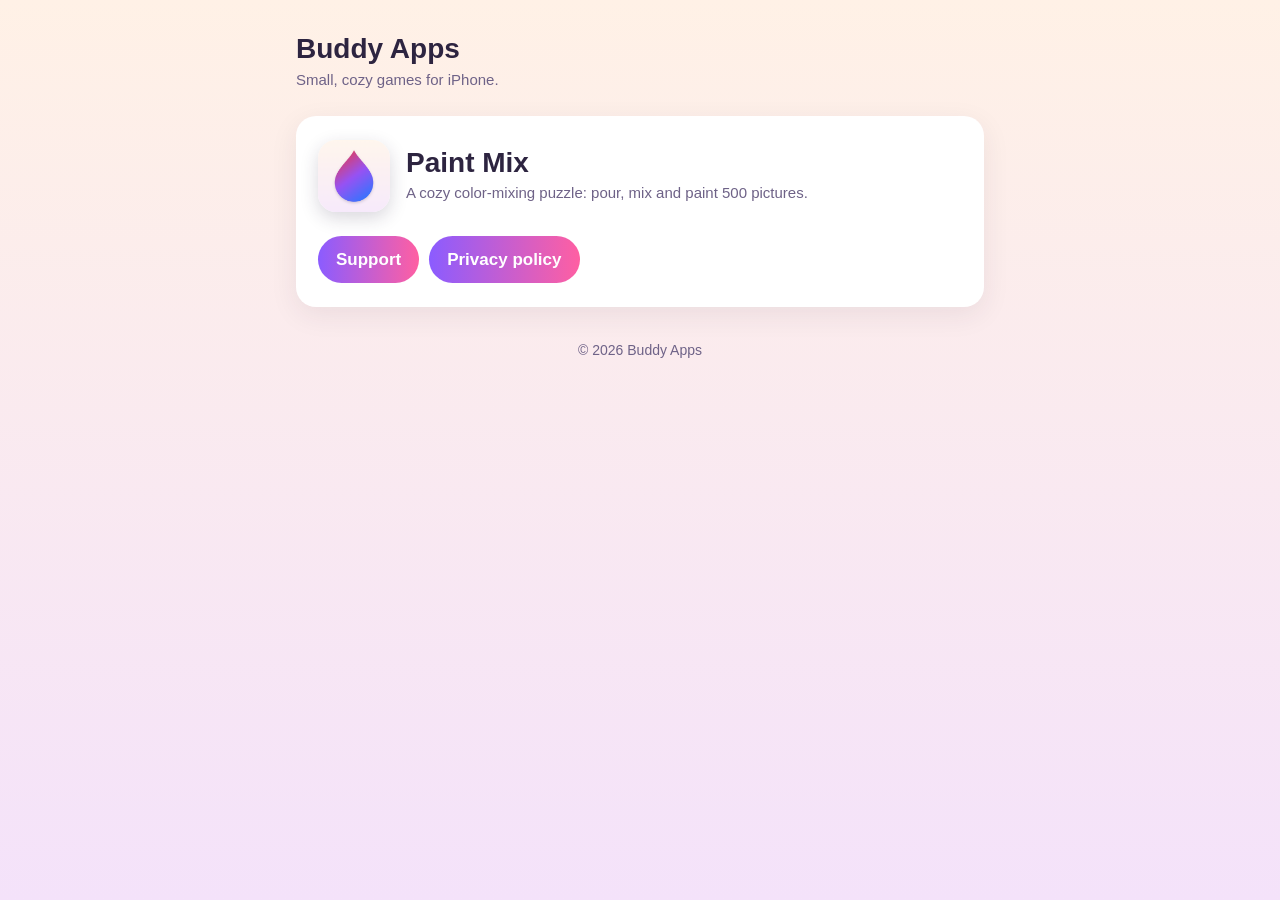
==== index.html @ f1ee9f76 "Add Buddy Apps home, Paint Mix privacy policy and support page" ====
<!doctype html>
<html lang="en">
<head>
  <meta charset="utf-8">
  <meta name="viewport" content="width=device-width, initial-scale=1">
  <title>Buddy Apps</title>
  <meta name="description" content="Buddy Apps makes small, cozy games for iPhone.">
  <link rel="stylesheet" href="style.css">
</head>
<body>
<main>
  <header class="app">
    <div>
      <h1>Buddy Apps</h1>
      <p>Small, cozy games for iPhone.</p>
    </div>
  </header>

  <section class="card">
    <header class="app">
      <img src="paint-mix/icon.png" alt="Paint Mix icon">
      <div>
        <h1>Paint Mix</h1>
        <p>A cozy color-mixing puzzle: pour, mix and paint 500 pictures.</p>
      </div>
    </header>
    <nav class="links">
      <a href="paint-mix/support/">Support</a>
      <a href="paint-mix/privacy/">Privacy policy</a>
    </nav>
  </section>

  <footer>© 2026 Buddy Apps</footer>
</main>
</body>
</html>
---- style.css ----
:root {
  --bg-top: #FFF1E6;
  --bg-bottom: #F4E2FA;
  --card: #FFFFFF;
  --ink: #2D2440;
  --ink-soft: #6E6287;
  --line: #E9DDF2;
  --accent: #8B5CFF;
  --accent-2: #FF5FA2;
}
@media (prefers-color-scheme: dark) {
  :root {
    --bg-top: #1E1830;
    --bg-bottom: #2A1F3D;
    --card: #2F2645;
    --ink: #F4EEF8;
    --ink-soft: #BFB3D6;
    --line: #43385C;
    --accent: #B39BFF;
    --accent-2: #FF8CBC;
  }
}

* { box-sizing: border-box; }
html { -webkit-text-size-adjust: 100%; }
body {
  margin: 0;
  min-height: 100vh;
  background: linear-gradient(var(--bg-top), var(--bg-bottom)) fixed;
  background-color: var(--bg-bottom);
  color: var(--ink);
  font: 17px/1.6 -apple-system, BlinkMacSystemFont, "Avenir Next", "Segoe UI", Roboto, sans-serif;
}
main { max-width: 720px; margin: 0 auto; padding: 32px 16px 48px; }

header.app { display: flex; align-items: center; gap: 16px; margin-bottom: 24px; }
header.app img { width: 72px; height: 72px; border-radius: 18px; box-shadow: 0 6px 18px rgba(45, 36, 64, 0.18); }
header.app h1 { margin: 0; font-size: 28px; line-height: 1.2; }
header.app p { margin: 2px 0 0; color: var(--ink-soft); font-size: 15px; }

.card {
  background: var(--card);
  border-radius: 20px;
  padding: 24px 22px;
  box-shadow: 0 8px 28px rgba(45, 36, 64, 0.08);
  margin-bottom: 20px;
}
.card > :first-child { margin-top: 0; }
.card > :last-child { margin-bottom: 0; }

h2 { font-size: 21px; margin: 28px 0 8px; line-height: 1.3; }
h3 { font-size: 17px; margin: 22px 0 4px; }
p, ul { margin: 0 0 12px; }
ul { padding-left: 22px; }
li { margin-bottom: 6px; }
a { color: var(--accent); text-underline-offset: 2px; }
.muted { color: var(--ink-soft); font-size: 15px; }

.summary {
  border-left: 4px solid var(--accent-2);
  padding: 4px 0 4px 14px;
  margin: 0 0 8px;
}

nav.links { display: flex; flex-wrap: wrap; gap: 10px; margin-top: 8px; }
nav.links a {
  display: inline-block;
  padding: 10px 18px;
  border-radius: 999px;
  background: linear-gradient(90deg, var(--accent), var(--accent-2));
  color: #fff;
  font-weight: 600;
  text-decoration: none;
}

footer { text-align: center; color: var(--ink-soft); font-size: 14px; margin-top: 32px; }
footer a { color: var(--ink-soft); }
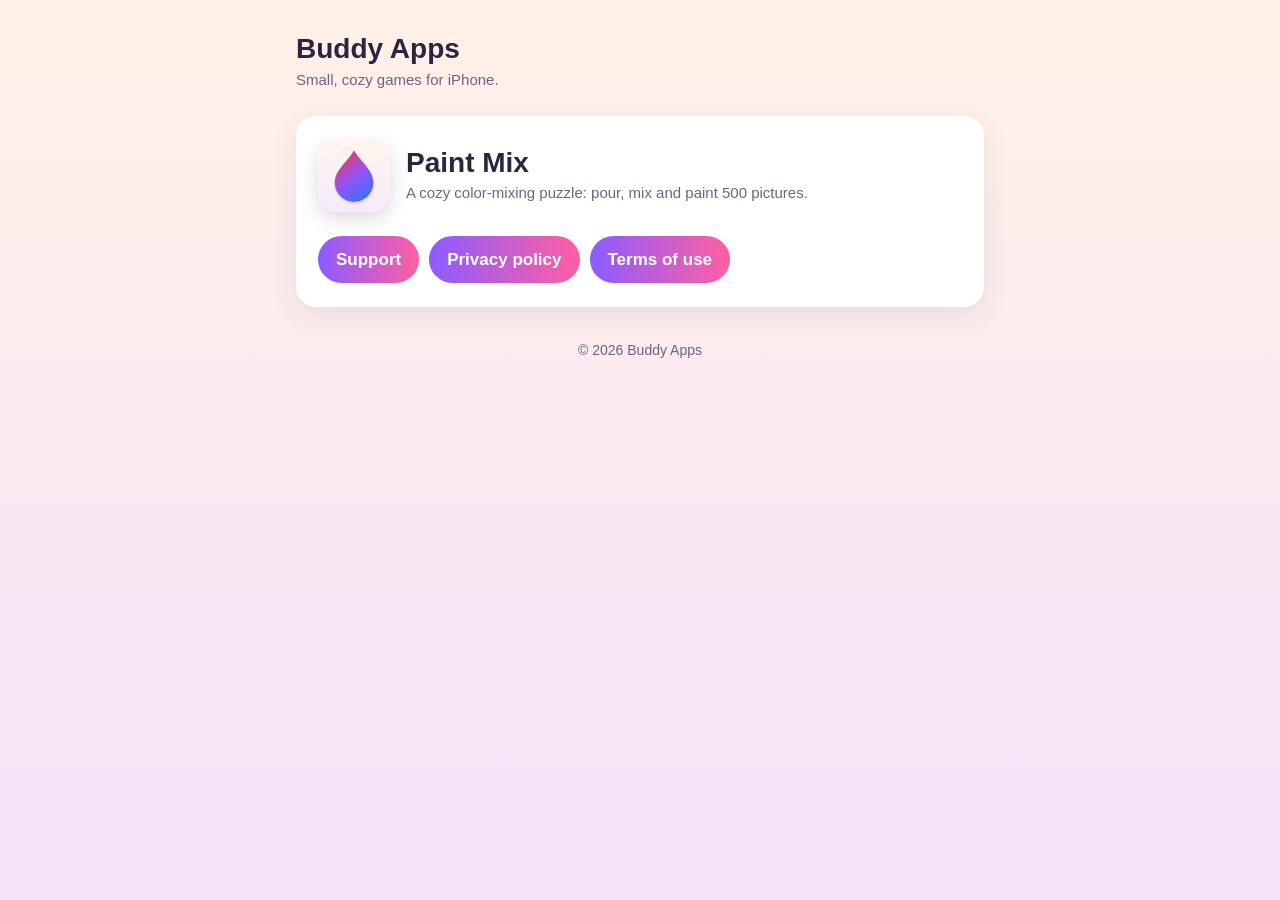
==== commit 92fead18: "Add Paint Mix terms of use" ====
--- a/index.html
+++ b/index.html
@@ -27,6 +27,7 @@
     <nav class="links">
       <a href="paint-mix/support/">Support</a>
       <a href="paint-mix/privacy/">Privacy policy</a>
+      <a href="paint-mix/terms/">Terms of use</a>
     </nav>
   </section>
 
